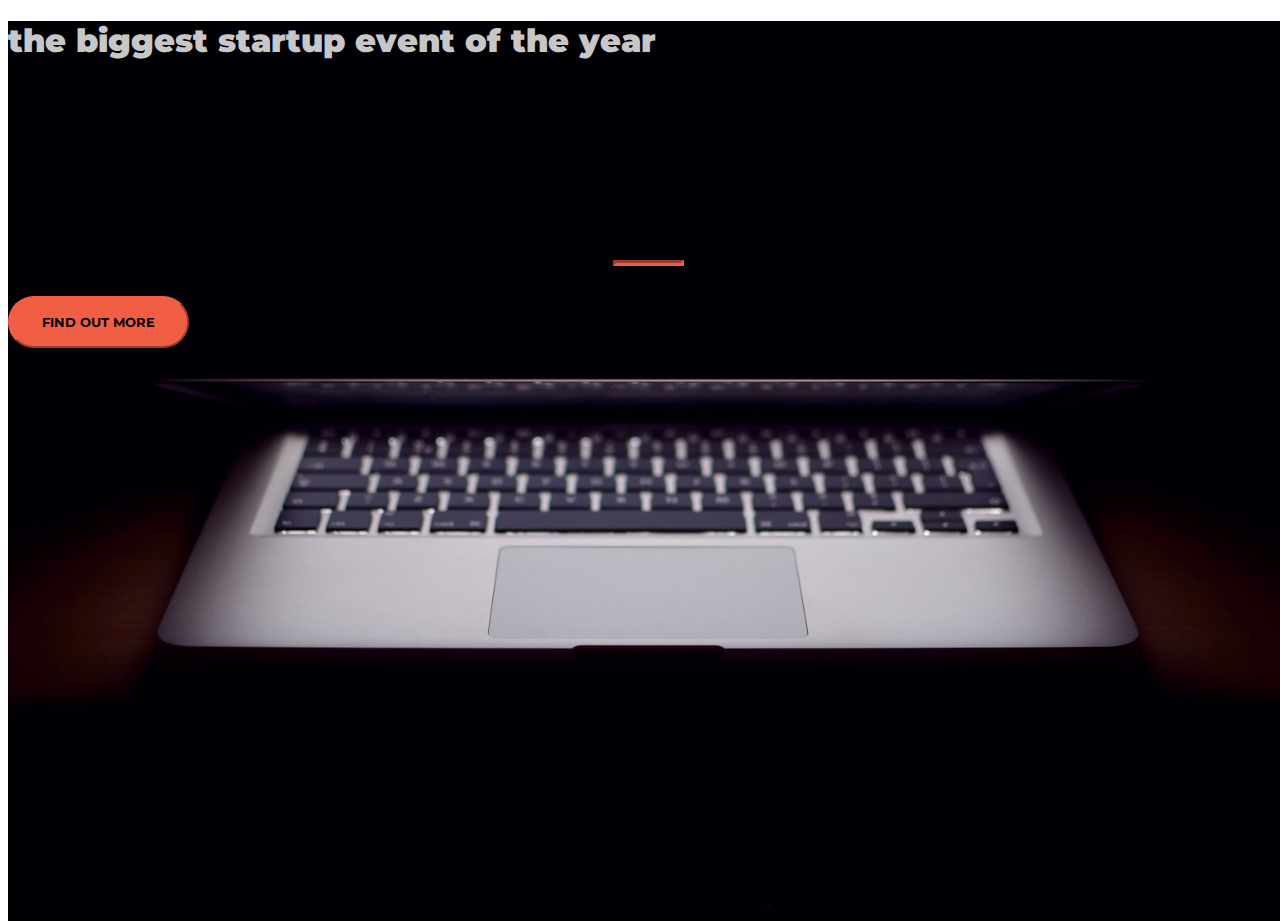
==== index.html @ c22fda1f "update" ====
<!DOCTYPE html>
<html>
  <head>
    <title>Startup</title>

    <!-- Google Fonts -->
    <link href="https://fonts.googleapis.com/css?family=Montserrat" rel="stylesheet">

    <!-- Bootstrap CSS from a CDN. This way you don't have to include the bootstrap file yourself -->
    <link rel="stylesheet" href="https://maxcdn.bootstrapcdn.com/bootstrap/4.0.0-alpha.6/css/bootstrap.min.css" integrity="sha384-rwoIResjU2yc3z8GV/NPeZWAv56rSmLldC3R/AZzGRnGxQQKnKkoFVhFQhNUwEyJ" crossorigin="anonymous">

    <!-- My own stylesheet -->
    <link href="style.css" rel="stylesheet">
  </head>
  <body>
    <header class="startup text-center text-white d-flex">
      <div class="container my-auto">
        <div class="row">
          <div class="col-lg-12 my-auto">
            <h1 class="text-uppercase faded">
              <strong>the biggest startup event of the year</strong>
            </h1>
            <hr>
          </div>
          <div class="col-lg-12 my-auto">

            <!-- Begin MailChimp Signup Form -->
                <link href="//cdn-images.mailchimp.com/embedcode/slim-10_7.css" rel="stylesheet" type="text/css">
                <style type="text/css">
                  #mc_embed_signup{clear:left; font:14px Helvetica,Arial,sans-serif; }
                  /* Add your own MailChimp form style overrides in your site stylesheet or in this style block.
                     We recommend moving this block and the preceding CSS link to the HEAD of your HTML file. */
                </style>
                <div id="mc_embed_signup">
                <form action="https://jaybeephoto.us17.list-manage.com/subscribe/post?u=dc66a7d5ee776d129f99f7863&amp;id=a4b9b0ba11" method="post" id="mc-embedded-subscribe-form" name="mc-embedded-subscribe-form" class="validate" target="_blank" novalidate>
                    <div id="mc_embed_signup_scroll">
                 
                    <!-- real people should not fill this in and expect good things - do not remove this or risk form bot signups-->
                    <div style="position: absolute; left: -5000px;" aria-hidden="true"><input type="text" name="b_dc66a7d5ee776d129f99f7863_a4b9b0ba11" tabindex="-1" value=""></div>
                    <div class="clear"><input class="btn btn-primary btn-xl" type="submit" value="Find Out More" name="subscribe" id="mc-embedded-subscribe" class="button"></div>
                    </div>
                </form>
                </div>

                <!--End mc_embed_signup-->
           <!--  <button class="btn btn-primary btn-xl">Find Out More</button> -->
          </div>
        </div>
      </div>
    </header>

  </body>

</html>
---- style.css ----
body,
html {
  width: 100%;
  height: 100%; 
}

body {
  font-family: 'Montserrat', sans-serif;
}

hr {
  max-width: 65px;
  border-width: 3px;
  border-color: #F05F44; 
}

.faded {
  color: rgba(255, 255, 255, 0.8); 
}

header.startup {
  background-position: center;
  background-image: url("header.jpg");
  background-size: cover;
  height: 100%;
}

header.startup hr {
  margin-top: 200px;
  margin-bottom: 30px; 
}

header.startup h1 {
  font-size: 2rem; 
}

.btn {
  font-weight: 700;
  text-transform: uppercase;
  border-radius: 300px;
  font-family: 'Montserrat', sans-serif;
}

.btn-xl {
  padding: 1rem 2rem; 
}

.btn-primary {
  background-color: #F05F44;
  border-color: #F05F44; }

.btn-primary:hover {
  background-color: #ee4b08;
  border-color: #ee4b08;
  border-width: 5px;
  cursor: pointer;
}
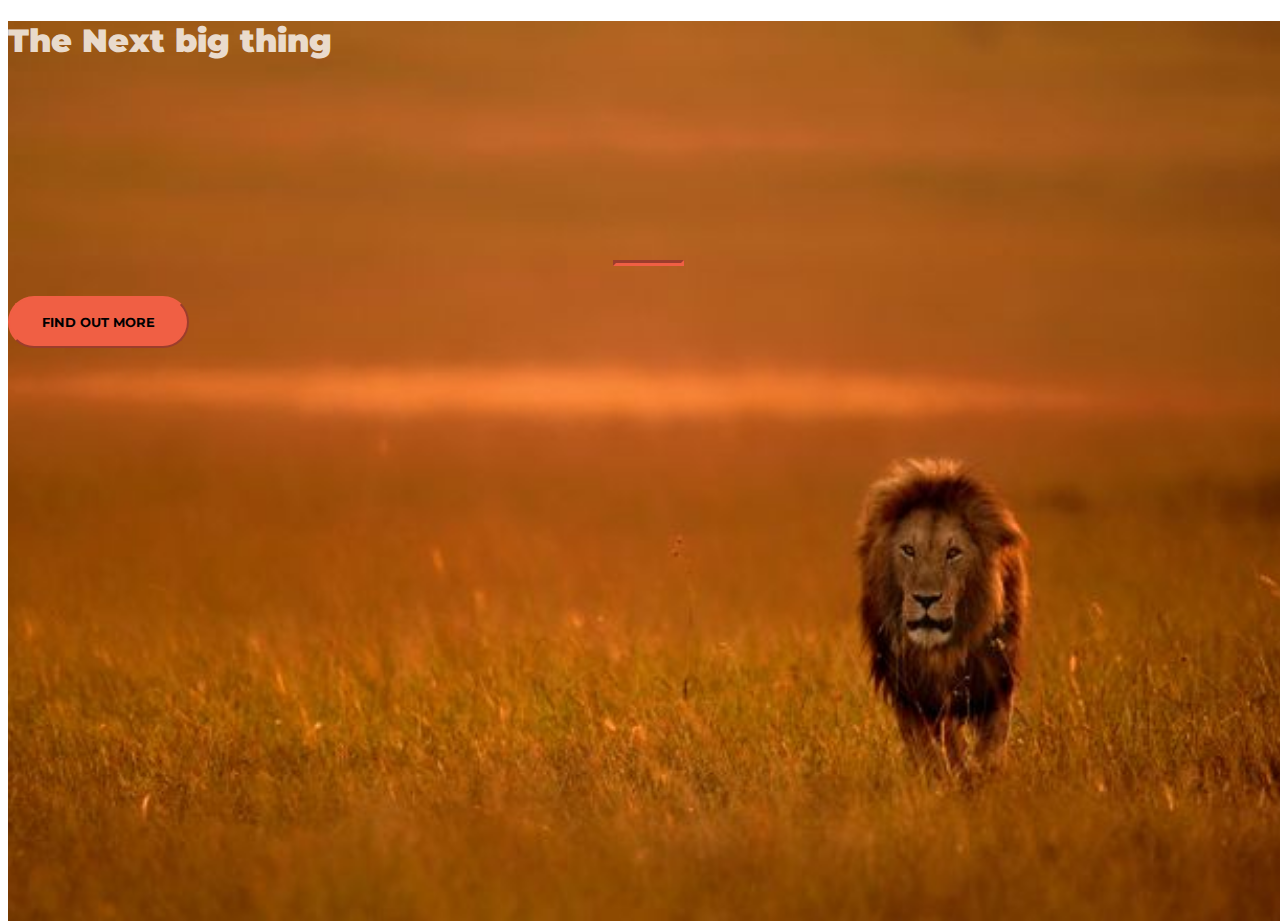
==== commit bfacfc14: "change text" ====
--- a/index.html
+++ b/index.html
@@ -18,7 +18,7 @@
         <div class="row">
           <div class="col-lg-12 my-auto">
             <h1 class="text-uppercase faded">
-              <strong>the biggest startup event of the year</strong>
+              <strong>The Next big thing</strong>
             </h1>
             <hr>
           </div>
--- a/style.css
+++ b/style.css
@@ -21,7 +21,7 @@
 
 header.startup {
   background-position: center;
-  background-image: url("header.jpg");
+  background-image: url("lionBG.jpg");
   background-size: cover;
   height: 100%;
 }
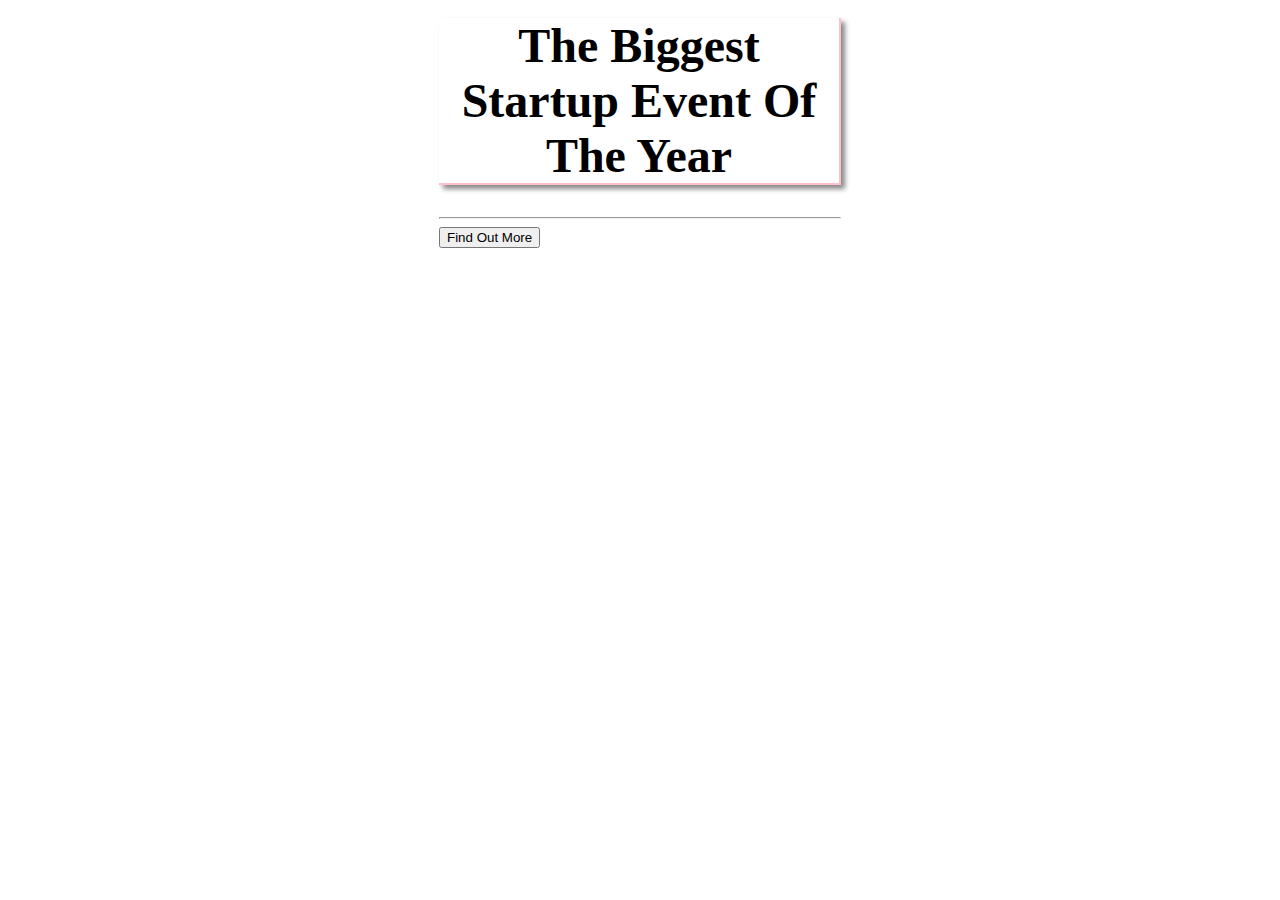
==== commit 32952234: "Revert "change text"" ====
--- a/index.html
+++ b/index.html
@@ -18,7 +18,7 @@
         <div class="row">
           <div class="col-lg-12 my-auto">
             <h1 class="text-uppercase faded">
-              <strong>The Next big thing</strong>
+              <strong>the biggest startup event of the year</strong>
             </h1>
             <hr>
           </div>
--- a/style.css
+++ b/style.css
@@ -1,59 +1,46 @@
+body {
+	background-image: url(lionGB.jpg);
+	background-size: cover;
+	
+}
+h1 {
+	
 
-body,
-html {
-  width: 100%;
-  height: 100%; 
+	font-weight: bold;
+	text-transform: capitalize;
+	align-items: center;
+}
+.container {
+	display: flex;
+	flex-wrap: wrap;
+	justify-content: center;
 }
 
-body {
-  font-family: 'Montserrat', sans-serif;
+h1 {
+	font-family: fantasy, cursive;
+	font-size: 3em;
+	border-bottom: 2px solid pink;
+	border-right: 2px solid pink;
+	width: 400px;
+	text-align: center;
+	-moz-box-shadow: 4px 4px 5px #888888;
+	-ms-box-shadow: 4px 4px 5px #888888;
+	-webkit-box-shadow: 4px 4px 5px #888888;
+	-o-box-shadow: 4px 4px 5px #888888;
+	box-shadow: 4px 4px 5px #888888;
+	margin-top: 10px;
+
 }
+img {
+	width: 450px;
+	height: 300px;
+	margin: 10px;
+	transition: all 1s;
+}
+img:hover{
+	transform: scale(1.25);
+/*	transform: rotate(360deg);
+	transform-origin: left top;*/
+	box-shadow: 4px 4px 5px red;
 
-hr {
-  max-width: 65px;
-  border-width: 3px;
-  border-color: #F05F44; 
-}
-
-.faded {
-  color: rgba(255, 255, 255, 0.8); 
-}
-
-header.startup {
-  background-position: center;
-  background-image: url("lionBG.jpg");
-  background-size: cover;
-  height: 100%;
-}
-
-header.startup hr {
-  margin-top: 200px;
-  margin-bottom: 30px; 
-}
-
-header.startup h1 {
-  font-size: 2rem; 
-}
-
-.btn {
-  font-weight: 700;
-  text-transform: uppercase;
-  border-radius: 300px;
-  font-family: 'Montserrat', sans-serif;
-}
-
-.btn-xl {
-  padding: 1rem 2rem; 
-}
-
-.btn-primary {
-  background-color: #F05F44;
-  border-color: #F05F44; }
-
-.btn-primary:hover {
-  background-color: #ee4b08;
-  border-color: #ee4b08;
-  border-width: 5px;
-  cursor: pointer;
-}
-  +}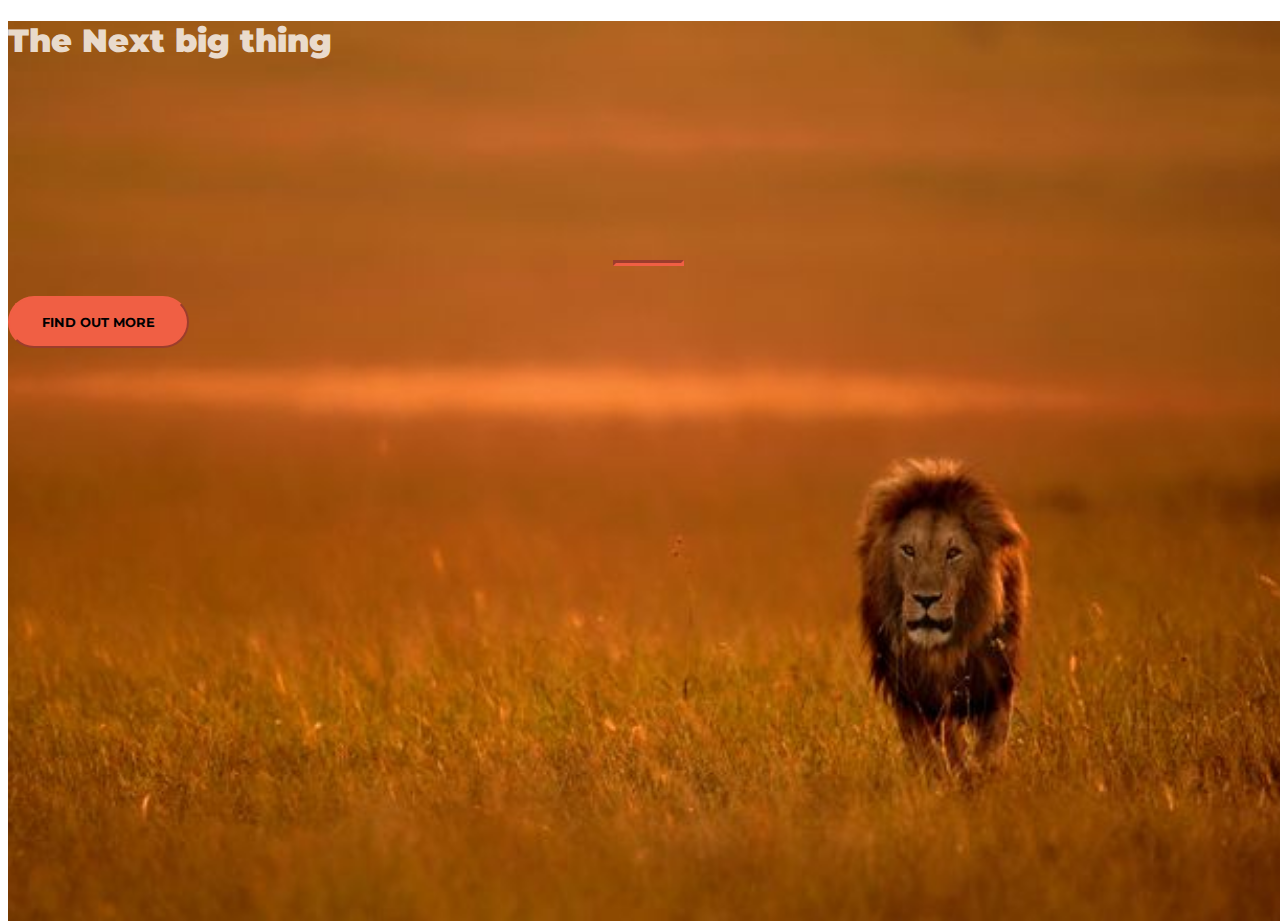
==== commit d19f91bc: "added index" ====
--- a/index.html
+++ b/index.html
@@ -18,7 +18,7 @@
         <div class="row">
           <div class="col-lg-12 my-auto">
             <h1 class="text-uppercase faded">
-              <strong>the biggest startup event of the year</strong>
+              <strong>The Next big thing</strong>
             </h1>
             <hr>
           </div>
--- a/style.css
+++ b/style.css
@@ -1,46 +1,59 @@
-body {
-	background-image: url(lionGB.jpg);
-	background-size: cover;
-	
-}
-h1 {
-	
 
-	font-weight: bold;
-	text-transform: capitalize;
-	align-items: center;
-}
-.container {
-	display: flex;
-	flex-wrap: wrap;
-	justify-content: center;
+body,
+html {
+  width: 100%;
+  height: 100%; 
 }
 
-h1 {
-	font-family: fantasy, cursive;
-	font-size: 3em;
-	border-bottom: 2px solid pink;
-	border-right: 2px solid pink;
-	width: 400px;
-	text-align: center;
-	-moz-box-shadow: 4px 4px 5px #888888;
-	-ms-box-shadow: 4px 4px 5px #888888;
-	-webkit-box-shadow: 4px 4px 5px #888888;
-	-o-box-shadow: 4px 4px 5px #888888;
-	box-shadow: 4px 4px 5px #888888;
-	margin-top: 10px;
+body {
+  font-family: 'Montserrat', sans-serif;
+}
 
+hr {
+  max-width: 65px;
+  border-width: 3px;
+  border-color: #F05F44; 
 }
-img {
-	width: 450px;
-	height: 300px;
-	margin: 10px;
-	transition: all 1s;
+
+.faded {
+  color: rgba(255, 255, 255, 0.8); 
 }
-img:hover{
-	transform: scale(1.25);
-/*	transform: rotate(360deg);
-	transform-origin: left top;*/
-	box-shadow: 4px 4px 5px red;
 
-}+header.startup {
+  background-position: center;
+  background-image: url("lionBG.jpg");
+  background-size: cover;
+  height: 100%;
+}
+
+header.startup hr {
+  margin-top: 200px;
+  margin-bottom: 30px; 
+}
+
+header.startup h1 {
+  font-size: 2rem; 
+}
+
+.btn {
+  font-weight: 700;
+  text-transform: uppercase;
+  border-radius: 300px;
+  font-family: 'Montserrat', sans-serif;
+}
+
+.btn-xl {
+  padding: 1rem 2rem; 
+}
+
+.btn-primary {
+  background-color: #F05F44;
+  border-color: #F05F44; }
+
+.btn-primary:hover {
+  background-color: #ee4b08;
+  border-color: #ee4b08;
+  border-width: 5px;
+  cursor: pointer;
+}
+  